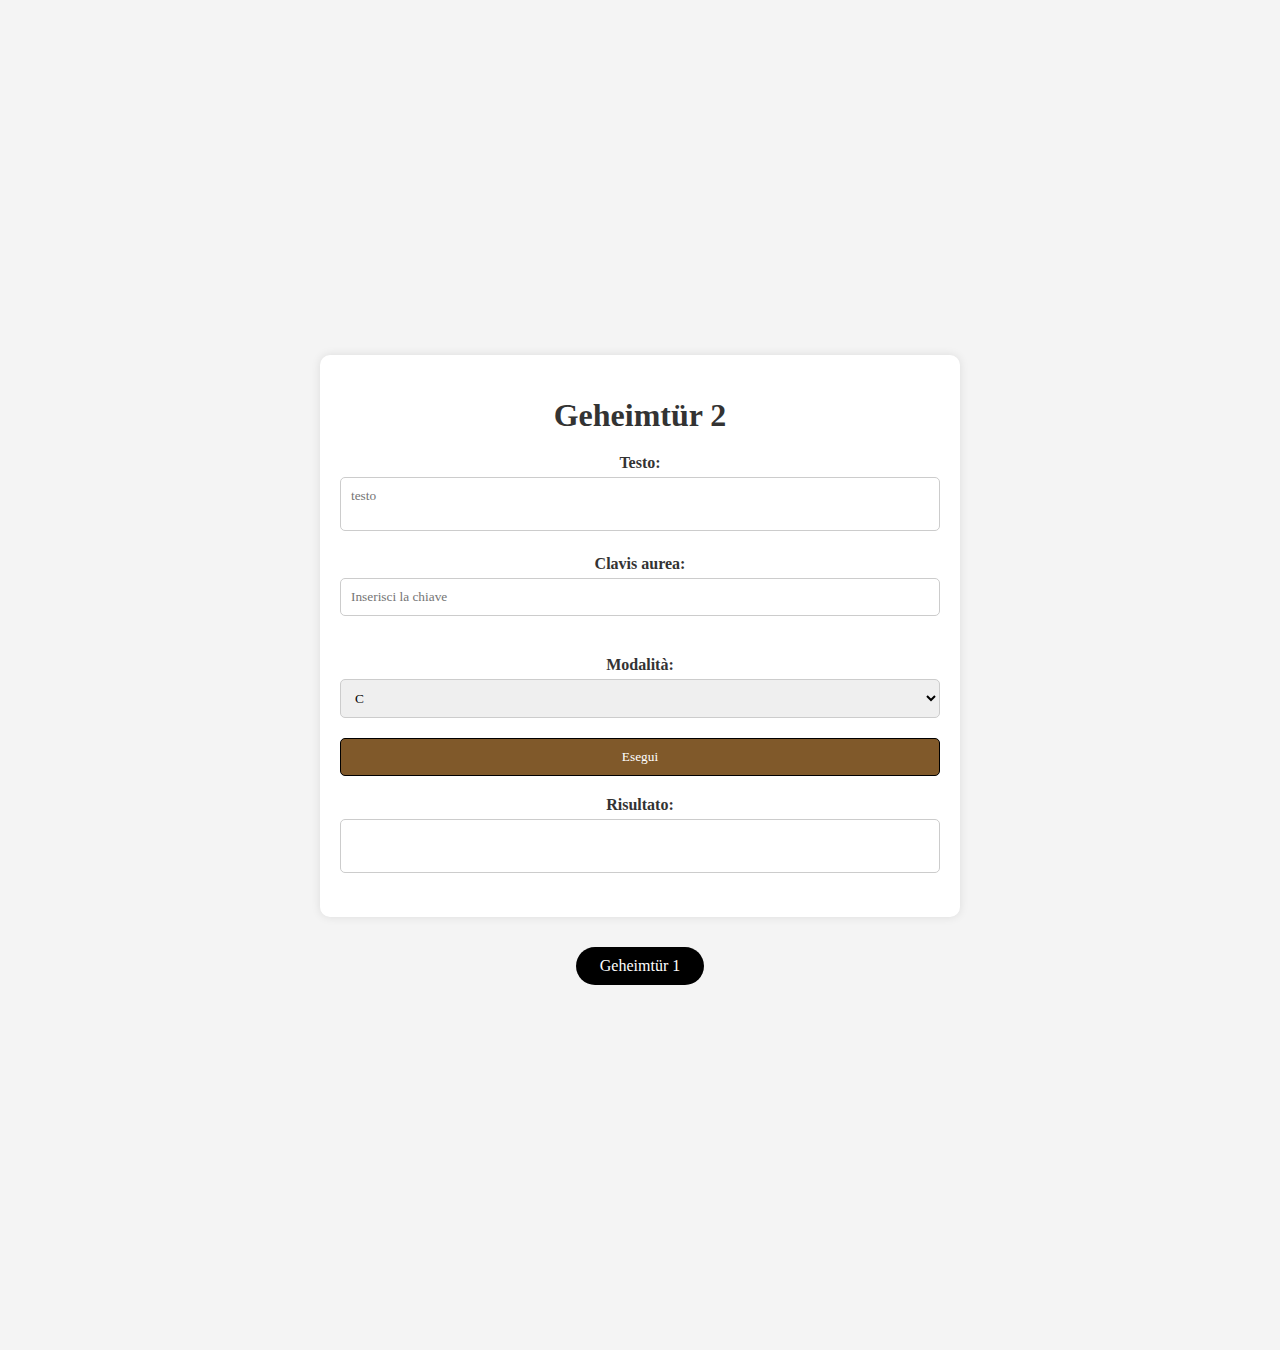
==== code.html @ 8e299e86 "Add files via upload" ====
<!DOCTYPE html>
<html lang="it">
<head>
    <meta charset="UTF-8">
    <meta name="viewport" content="width=device-width, initial-scale=1.0">
    <title>La seconda piccola porta</title>
    <link rel="stylesheet" href="style.css">
</head>
<body>
    <div class="container">
        <h1>Geheimtür 2</h1>
        <div class="input-group">
            <label for="testo">Testo:</label>
            <textarea id="testo" placeholder="testo"></textarea>
        </div>
        <div class="input-group">
            <label for="chiave">Clavis aurea:</label>
            <input type="text" id="chiave" placeholder="Inserisci la chiave">
        </div>
        <div class="input-group">
            <label for="mode">Modalità:</label>
            <select id="mode">
                <option value="c">C</option>
                <option value="d">D</option>
            </select>
        </div>
        <button onclick="processText()">Esegui</button>
        <div class="input-group">
            <label for="risultato" class="risultato-label">Risultato:</label>
            <textarea id="risultato" readonly></textarea>
        </div>
    </div>
    <script src="script.js"></script>
    <div class="link-button-container">
        <a href="../decr2copia/index.html"><button class="link-button">Geheimtür 1</button></a>
    </div>
</body>
</html>

<!-- nik1v -->
---- style.css ----
body {
    font-family: 'Times New Roman', serif;
    background-color: #f4f4f4;
    color: #333;
    display: flex;
    justify-content: center;
    align-items: center;
    height: 150vh;
    margin: 0;
}

.container {
    background-color: #fff;
    padding: 20px;
    border-radius: 8px;
    box-shadow: 0 0 10px rgba(0, 0, 0, 0.1);
    width: 400px;
}

h1 {
    text-align: center;
    margin-bottom: 20px;
}

.input-group {
    margin-bottom: 20px;
}

label {
    display: block;
    margin-bottom: 5px;
    font-weight: bold;
}

textarea, input, select {
    width: 100%;
    padding: 10px;
    border: 1px solid #ccc;
    border-radius: 5px;
    font-family: 'Times New Roman', serif;
    box-sizing: border-box;
}


textarea {
    resize: none;
}

#chiave {
    margin-bottom: 20px; 
}

button {
    width: 100%;
    padding: 10px;
    background-color: #80592a;
    color: #fff;
    border: 1px solid #000000;
    border-radius: 5px;
    cursor: pointer;
    font-family: 'Times New Roman', serif;
}

button:hover {
    background-color: #80592a;
}

.risultato-label {
    margin-top: 20px; 
}

body {
    display: flex;
    flex-direction: column;
    justify-content: center;
    align-items: center;
    min-height: 100vh;
    margin: 0;
    
  }
  
  .container {
    background-color: #fff;
    padding: 20px;
    border-radius: 10px;
    box-shadow: 0 0 10px rgba(0, 0, 0, 0.1);
    width: 90%;
    max-width: 600px;
    text-align: center;
    
  }
  
  .link-button-container {
    margin-top: 20px; 
    text-align: center;
    width: 10%; 
    padding: 10px 0; 
}

.link-button {
    background-color: #000000; 
    color: #ffffff;
    border: none;
    border-radius: 25px;
    padding: 10px 20px;
    font-family: 'Times New Roman', Times, serif;
    font-size: 16px;
    cursor: pointer;
    transition: background-color 0.3s ease;
}

.link-button:hover {
    background-color: #333333; /* Sfondo al passaggio del mouse */
}

/* nik1v */
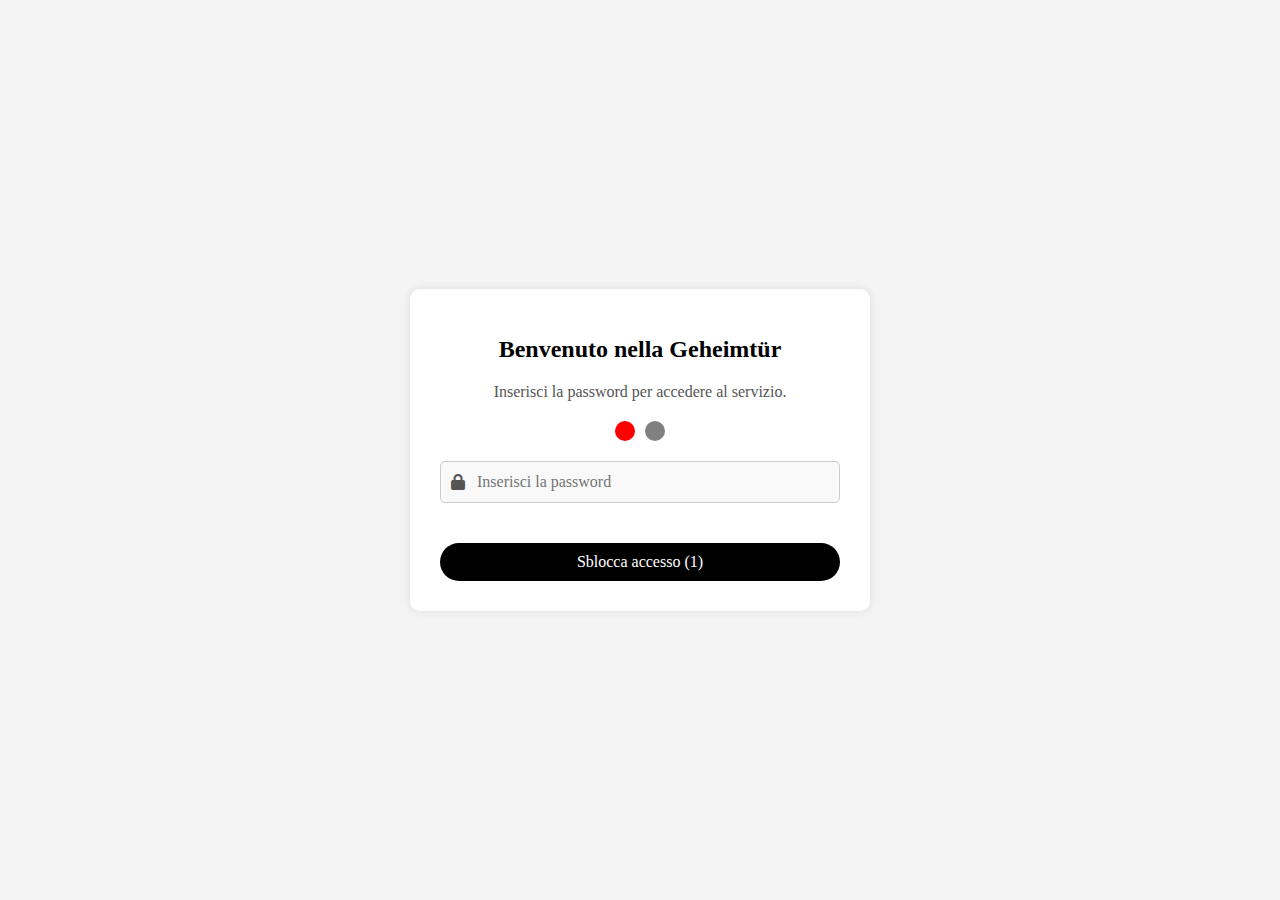
==== commit e07c1f92: "Rimossi file obsoleti, aggiornato il design, aggiunta schermata start" ====
--- a/code.html
+++ b/code.html
@@ -5,6 +5,16 @@
     <meta name="viewport" content="width=device-width, initial-scale=1.0">
     <title>La seconda piccola porta</title>
     <link rel="stylesheet" href="style.css">
+    <script>
+        // Controlla lo stato di sblocco all'avvio
+        window.addEventListener('load', () => {
+            const isUnlocked = sessionStorage.getItem('isUnlocked');
+            if (isUnlocked !== 'true') {
+                // Se l'accesso non è sbloccato, reindirizza alla pagina di login
+                window.location.href = "index.html";
+            }
+        });
+    </script>
 </head>
 <body>
     <div class="container">
@@ -32,7 +42,7 @@
     </div>
     <script src="script.js"></script>
     <div class="link-button-container">
-        <a href="../decr2copia/index.html"><button class="link-button">Geheimtür 1</button></a>
+        <a href="codestart.html"><button class="link-button">Geheimtür 1</button></a>
     </div>
 </body>
 </html>
--- a/style.css
+++ b/style.css
@@ -93,7 +93,7 @@
   .link-button-container {
     margin-top: 20px; 
     text-align: center;
-    width: 10%; 
+    width: 15%; 
     padding: 10px 0; 
 }
 
@@ -113,4 +113,4 @@
     background-color: #333333; /* Sfondo al passaggio del mouse */
 }
 
-/* nik1v */+/* nik1v */
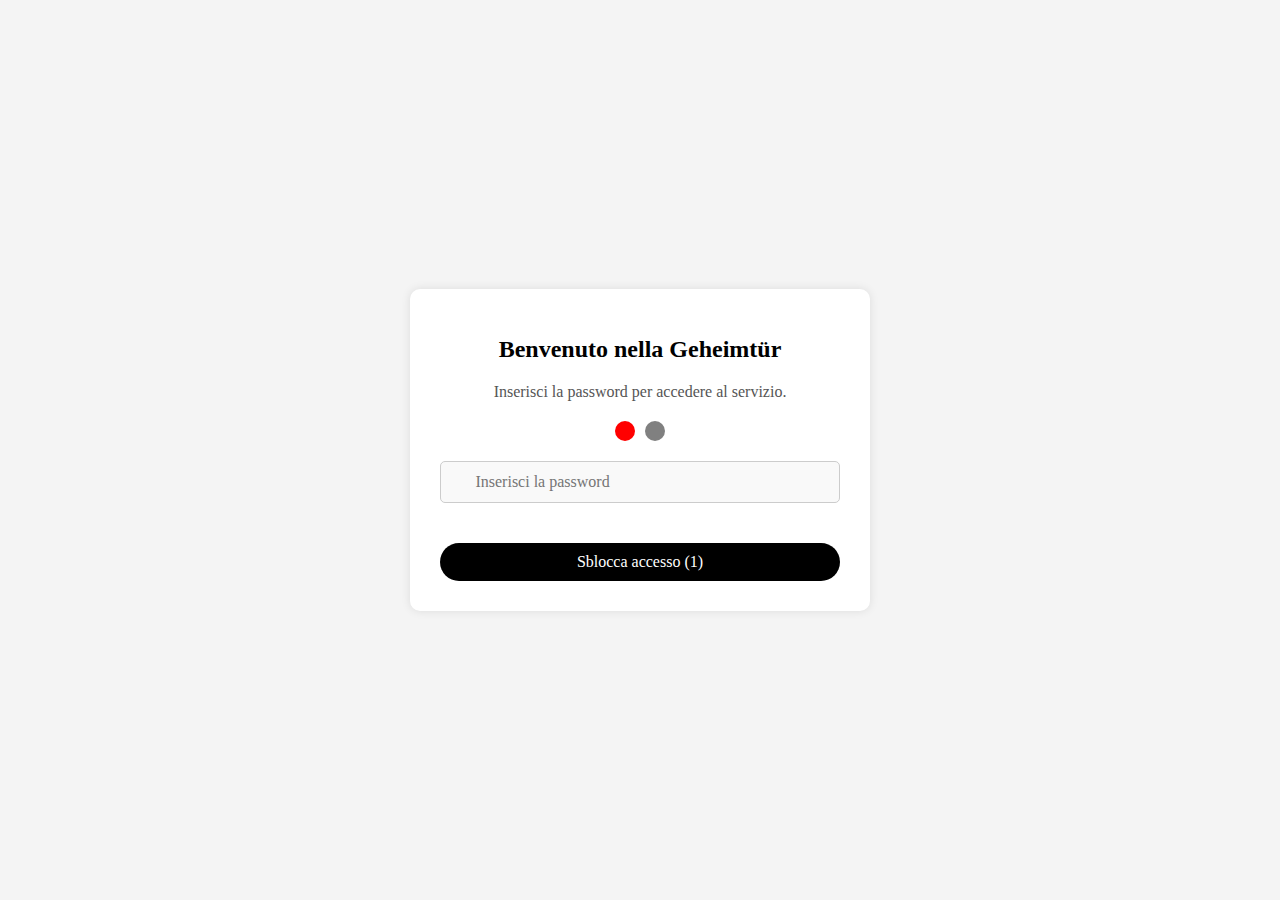
==== commit 4405801d: "Update code.html" ====
--- a/code.html
+++ b/code.html
@@ -3,7 +3,7 @@
 <head>
     <meta charset="UTF-8">
     <meta name="viewport" content="width=device-width, initial-scale=1.0">
-    <title>La seconda piccola porta</title>
+    <title>EN?DECR2nik1v nd flr</title>
     <link rel="stylesheet" href="style.css">
     <script>
         // Controlla lo stato di sblocco all'avvio
@@ -47,4 +47,4 @@
 </body>
 </html>
 
-<!-- nik1v -->+<!-- nik1v -->
--- a/style.css
+++ b/style.css
@@ -58,6 +58,7 @@
     border: 1px solid #000000;
     border-radius: 5px;
     cursor: pointer;
+    font-size: 16px;
     font-family: 'Times New Roman', serif;
 }
 
